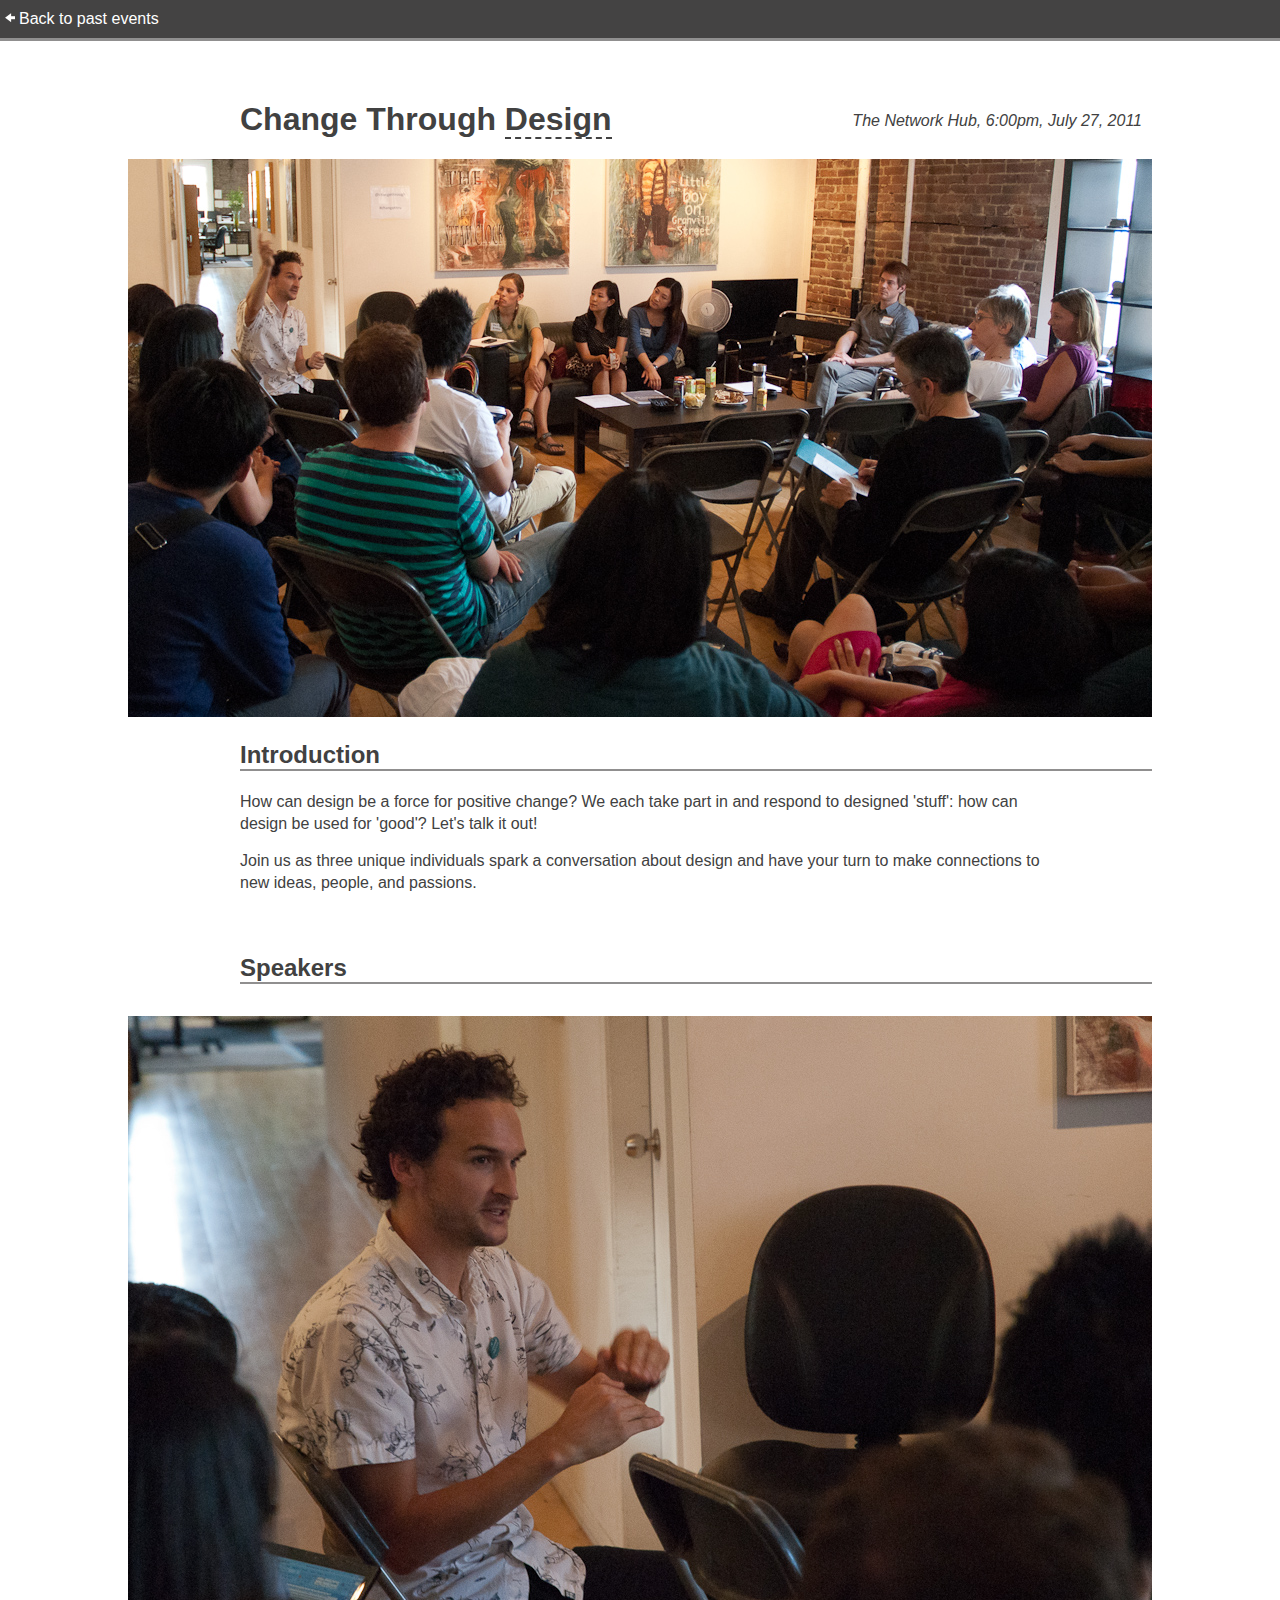
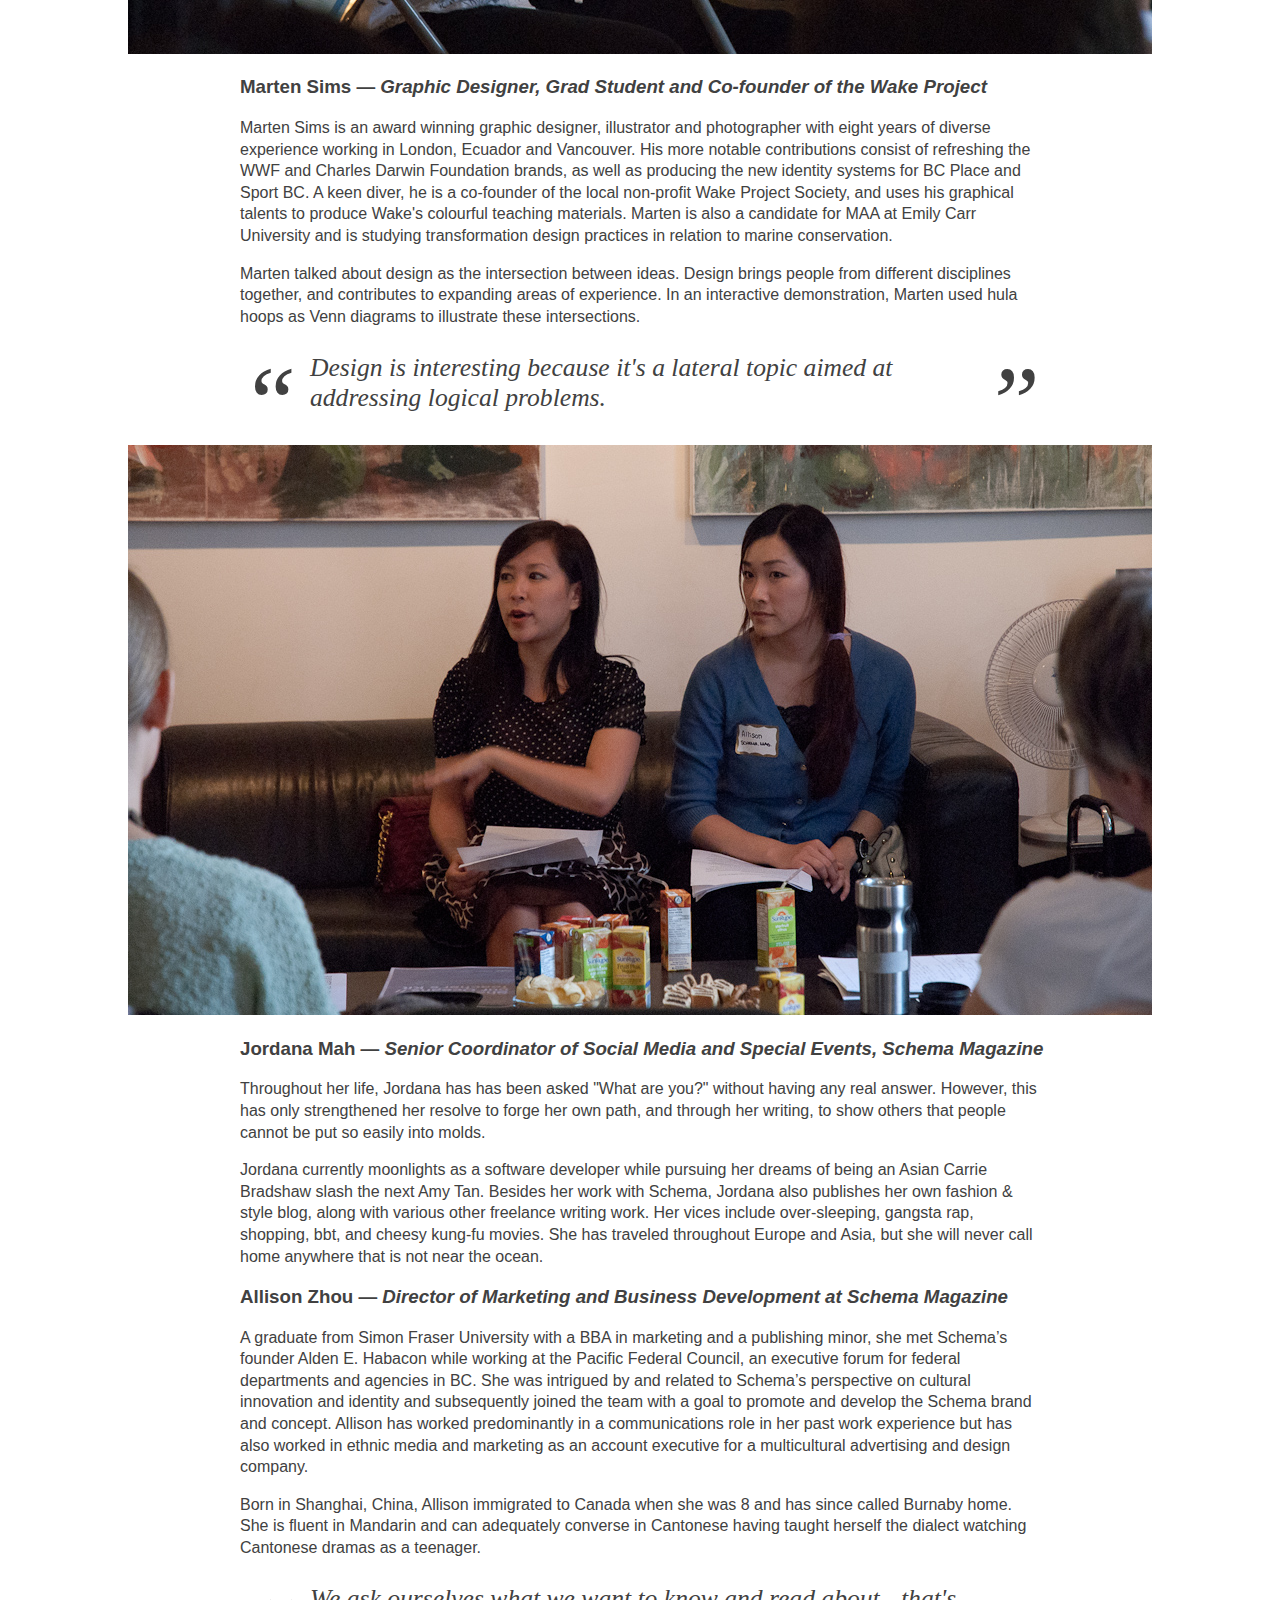
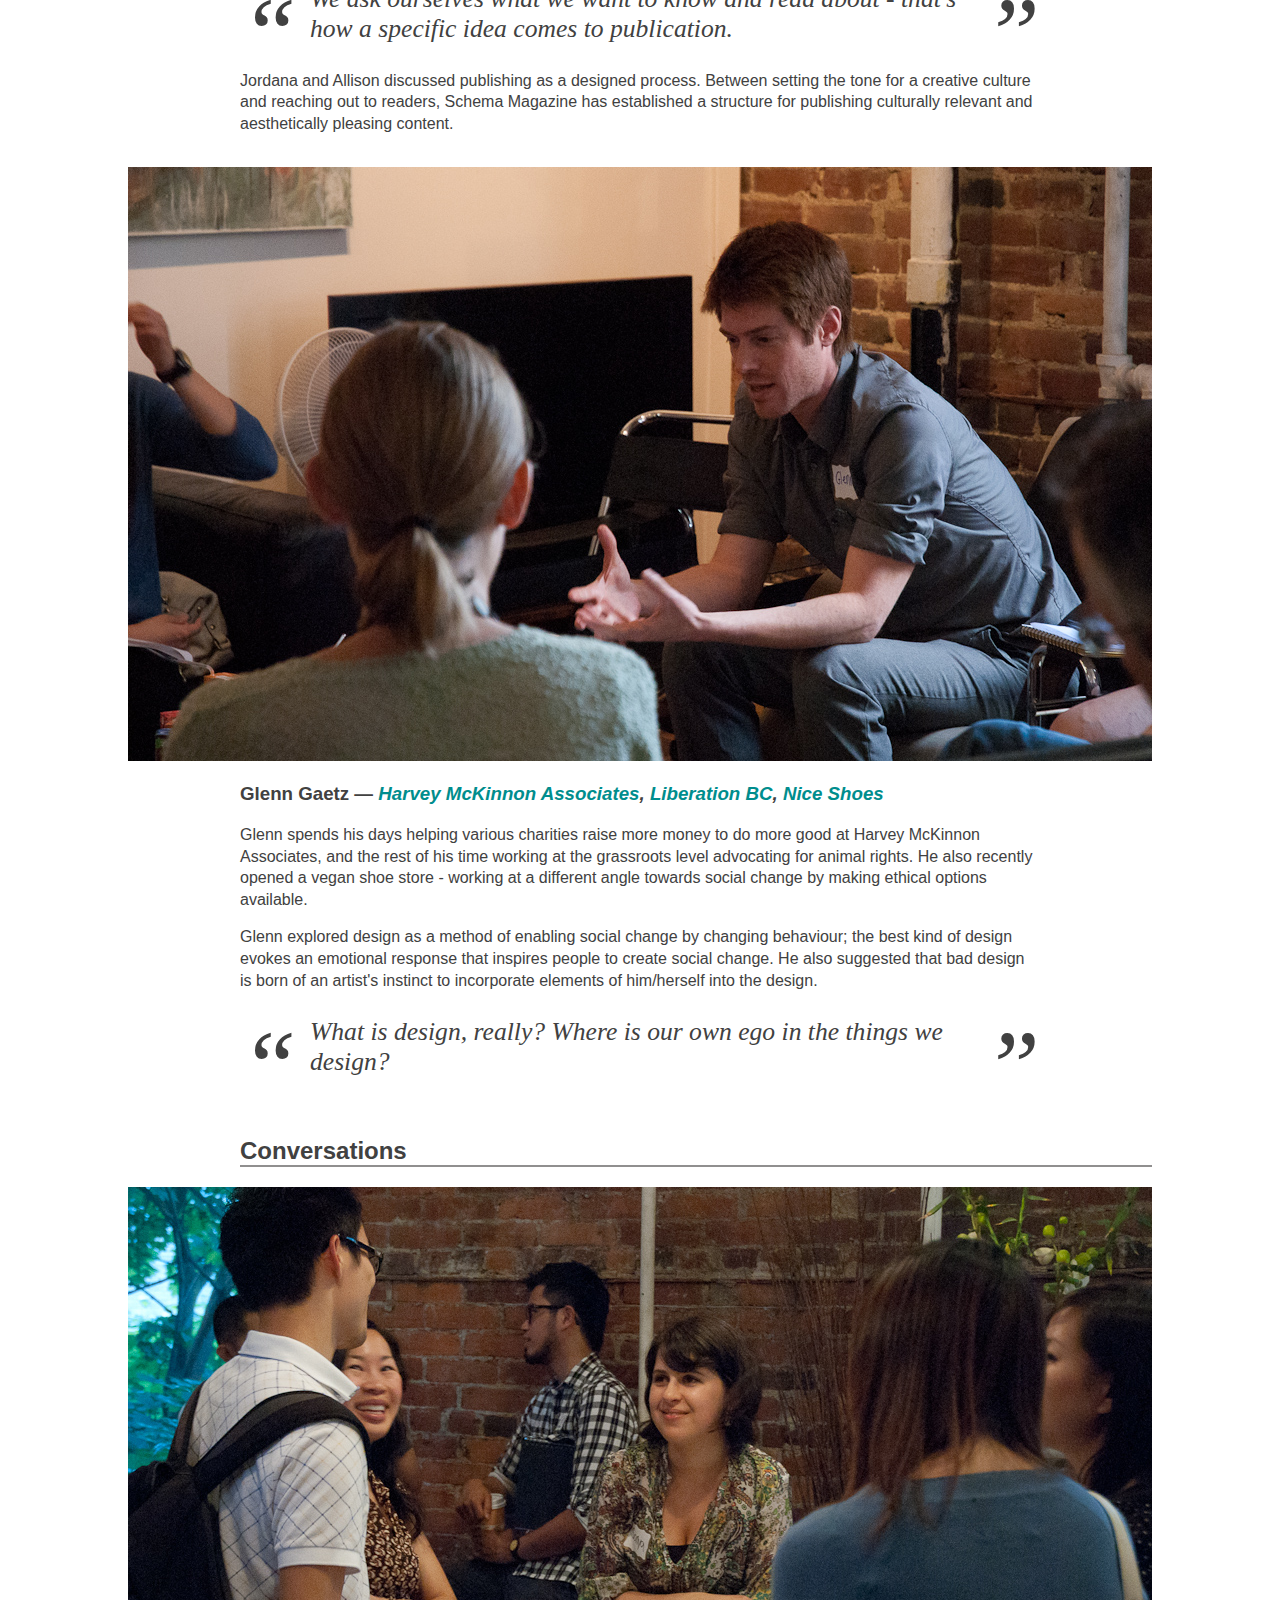
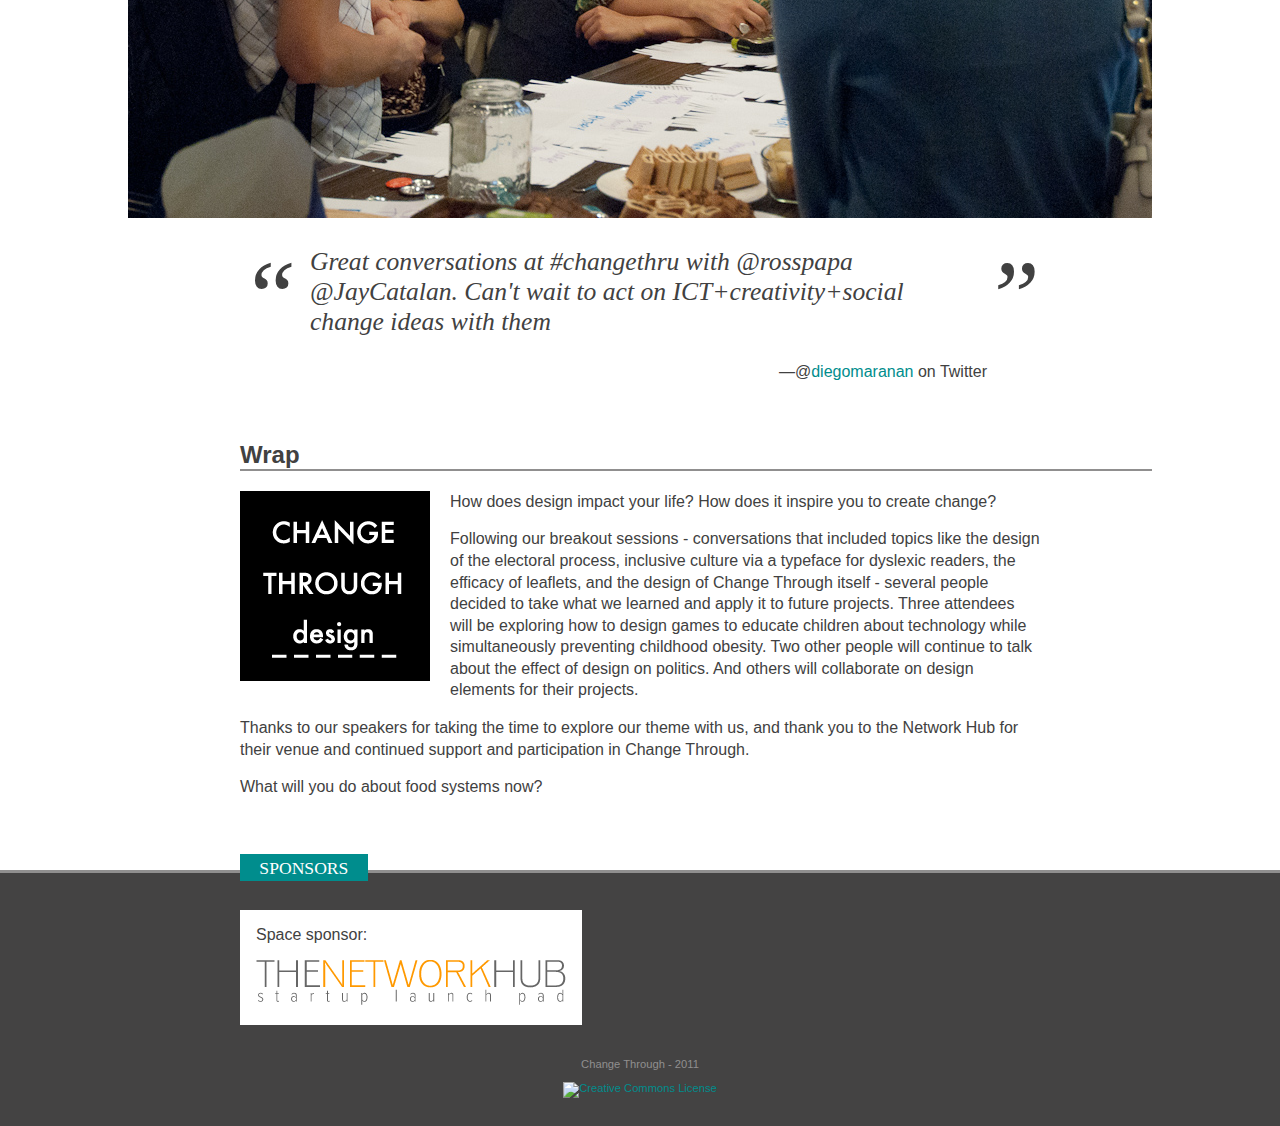
==== events/design/index.html @ bedd81f7 "Add design event page" ====
<!DOCTYPE html>
<head>
  <!-- There's change in the source! -->
  <meta http-equiv="Content-Type" content="text/html;charset=utf-8">
  <title>Change Through Design</title>
  <link type="text/css" rel="stylesheet" media="all" href="../../style.css" />
</head>
<body id="design" class="event">
  <div id="banner"><a href="/#past">Back to past events</a></div>
  <div id="body">
    <div class="wrap">
      <div class="section">
        <h1>Change Through <span class="change">Design</span></h1>
        <div id="event-info">The Network Hub, 6:00pm, July 27, 2011</div>
        <img src="assets/group.jpg" title="Change Through group discussion" />
        <h2>Introduction</h2>
        <p>How can design be a force for positive change? We each take part in and respond to designed 'stuff': how can design be used for 'good'? Let's talk it out!</p>
        <p>Join us as three unique individuals spark a conversation about design and have your turn to make connections to new ideas, people, and passions.</p>
      </div>
      <div class="section">
        <h2>Speakers</h2>
        <div class="speaker">
          <img src="assets/marten-sims.jpg" title="Marten speaking at Change Through" />
          <h3>Marten Sims &mdash; <span class="role">Graphic Designer, Grad Student and Co-founder of the Wake Project</span></h3>
          <p>Marten Sims is an award winning graphic designer, illustrator and photographer with eight years of diverse experience working in London, Ecuador and Vancouver. His more notable contributions consist of refreshing the WWF and Charles Darwin Foundation brands, as well as producing the new identity systems for BC Place and Sport BC. A keen diver, he is a co-founder of the local non-profit Wake Project Society, and uses his graphical talents to produce Wake's colourful teaching materials. Marten is also a candidate for MAA at Emily Carr University and is studying transformation design practices in relation to marine conservation.</p>
          <p>Marten talked about design as the intersection between ideas. Design brings people from different disciplines together, and contributes to expanding areas of experience. In an interactive demonstration, Marten used hula hoops as Venn diagrams to illustrate these intersections.</p>
          <blockquote><span class="sixtysix">&ldquo;</span>Design is interesting because it's a lateral topic aimed at addressing logical problems.<span class="ninetynine">&rdquo;</span></blockquote>
        </div>
        <div class="speaker">
          <img src="assets/jordana-mah-allison-zhou.jpg" title="Jordana Mah and Allison Zhou speaking during the panel" />
          <h3>Jordana Mah &mdash; <span class="role">Senior Coordinator of Social Media and Special Events, Schema Magazine</span></h3>
          <p>Throughout her life, Jordana has has been asked "What are you?" without having any real answer. However, this has only strengthened her resolve to forge her own path, and through her writing, to show others that people cannot be put so easily into molds.</p>
          <p>Jordana currently moonlights as a software developer while pursuing her dreams of being an Asian Carrie Bradshaw slash the next Amy Tan. Besides her work with Schema, Jordana also publishes her own fashion &amp; style blog, along with various other freelance writing work. Her vices include over-sleeping, gangsta rap, shopping, bbt, and cheesy kung-fu movies. She has traveled throughout Europe and Asia, but she will never call home anywhere that is not near the ocean.</p>
          <h3>Allison Zhou &mdash; <span class="role">Director of Marketing and Business Development at Schema Magazine</span></h3>
          <p>A graduate from Simon Fraser University with a BBA in marketing and a publishing minor, she met Schema’s founder Alden E. Habacon while working at the Pacific Federal Council, an executive forum for federal departments and agencies in BC. She was intrigued by and related to Schema’s perspective on cultural innovation and identity and subsequently joined the team with a goal to promote and develop the Schema brand and concept. Allison has worked predominantly in a communications role in her past work experience but has also worked in ethnic media and marketing as an account executive for a multicultural advertising and design company.</p>
          <p>Born in Shanghai, China, Allison immigrated to Canada when she was 8 and has since called Burnaby home. She is fluent in Mandarin and can adequately converse in Cantonese having taught herself the dialect watching Cantonese dramas as a teenager.</p>
          <blockquote><span class="sixtysix">&ldquo;</span>We ask ourselves what we want to know and read about - that's how a specific idea comes to publication.<span class="ninetynine">&rdquo;</span></blockquote>
          <p>Jordana and Allison discussed publishing as a designed process. Between setting the tone for a creative culture and reaching out to readers, Schema Magazine has established a structure for publishing culturally relevant and aesthetically pleasing content.</p>
        </div>
        <div class="speaker">
          <img src="assets/glenn-gaetz.jpg" title="Glenn speaking during the panel" />
          <h3>Glenn Gaetz &mdash; <span class="role"><a href="http://harveymckinnon.com">Harvey McKinnon Associates</a>, <a href="http://liberationbc.org">Liberation BC</a>, <a href="http://gotniceshoes.com">Nice Shoes</a></span></h3>
          <p>Glenn spends his days helping various charities raise more money to do more good at Harvey McKinnon Associates, and the rest of his time working at the grassroots level advocating for animal rights. He also recently opened a vegan shoe store - working at a different angle towards social change by making ethical options available.</p>
          <p>Glenn explored design as a method of enabling social change by changing behaviour; the best kind of design evokes an emotional response that inspires people to create social change. He also suggested that bad design is born of an artist's instinct to incorporate elements of him/herself into the design.</p>
          <blockquote><span class="sixtysix">&ldquo;</span>What is design, really? Where is our own ego in the things we design?<span class="ninetynine">&rdquo;</span></blockquote>
        </div>
      </div>
      <div class="section">
        <h2>Conversations</h2>
        <img src="assets/conversations.jpg" title="Change Through attendees entering discussion" />
        <blockquote><span class="sixtysix">&ldquo;</span>Great conversations at #changethru with @rosspapa @JayCatalan. Can't wait to act on ICT+creativity+social change ideas with them<span class="ninetynine">&rdquo;</span></blockquote>
        <div class="source">&mdash;@<a href="http://twitter.com/#!/diegomaranan/status/96518417955291136">diegomaranan</a> on Twitter</div>
      </div>
      <div class="section">
        <h2>Wrap</h2>
        <img class="event-logo" src="assets/design.png" title="Change Through Design Logo" />
        <p>How does design impact your life? How does it inspire you to create change?</p>
        <p>Following our breakout sessions - conversations that included topics like the design of the electoral process, inclusive culture via a typeface for dyslexic readers, the efficacy of leaflets, and the design of Change Through itself - several people decided to take what we learned and apply it to future projects. Three attendees will be exploring how to design games to educate children about technology while simultaneously preventing childhood obesity. Two other people will continue to talk about the effect of design on politics. And others will collaborate on design elements for their projects.</p>
        <p>Thanks to our speakers for taking the time to explore our theme with us, and thank you to the Network Hub for their venue and continued support and participation in Change Through.</p>
        <p>What will you do about food systems now?</p>
      </div>
    </div>
  </div>
  <div id="footer">
    <div id="footer-title">Sponsors</div>
    <div id="sponsors">
      <div class="sponsor">
        <div class="role">Space sponsor:</div>
        <a href="http://www.thenetworkhub.ca/"><img src="../../images/sponsors/networkhub.png" title="The Network Hub" alt="The Network Hub" /></a>
      </div>
    </div>
    <div id="closure">Change Through - 2011<br /><br /><a rel="license" href="http://creativecommons.org/licenses/by-nc-sa/3.0/"><img alt="Creative Commons License" style="border-width:0" src="http://i.creativecommons.org/l/by-nc-sa/3.0/80x15.png" /></a></div>
  </div>
  <script type="text/javascript">
    var _gaq = _gaq || [];
    _gaq.push(['_setAccount', 'UA-2211282-8']);
    _gaq.push(['_trackPageview']);

    (function() {
      var ga = document.createElement('script'); ga.type = 'text/javascript'; ga.async = true;
      ga.src = ('https:' == document.location.protocol ? 'https://ssl' : 'http://www') + '.google-analytics.com/ga.js';
      var s = document.getElementsByTagName('script')[0]; s.parentNode.insertBefore(ga, s);
    })();
  </script>
</body>
---- style.css ----
/**
 * There's change in the source!
 *
 * Color palette:
 * - teal: #008d8d
 * - orange: #c5820e
 * - dark grey: #444343
 * - light grey: #908f8f
 * - text: #414141
 *
 * Fonts: Arial and Futura
 */
html, body {
  margin: 0;
  padding: 0;
  background: #444343;
  font-family: Helvetica, Arial, sans-serif;
}
img { border: 0; }
ul { line-height: 1.5em; }
p { line-height: 1.35em; }
a { color: #008d8d;  text-decoration: none; }
a:hover { text-decoration: underline; }
#header, #body .wrap, #footer { width: 800px; margin: auto; }

/* >> The Magnificent CLEARFIX << */
.clearfix:after { content: "."; display: block; height: 0; clear: both; visibility: hidden; }
.clearfix { display: inline-block; }
* html .clearfix { height: 1%; } /* Hides from IE-mac \*/
.clearfix { display: block; }

/* Header */
#header { position: relative; padding: 1em 0 2.5em 0; }
.info {
  text-align: right;
  position: absolute;
  top: 42px;
  right: 0px;
  color: #fff;
  font-size: 1.1em;
  letter-spacing: 1px;
}
  .info a {
    color: #fff;
    border-bottom: 1px dashed #fff;
    text-decoration: none;
    padding-bottom: 3px;
  }
#tagline { width: 590px; font-size: 1.8em; line-height: 1.3em; }
#next-event { margin-top: 30px; }
h1#logo {
  text-indent: -9999px;
  margin: 0;
  background: url(images/logo.png);
  width: 190px;
  height: 190px;
}
#nav {
  list-style: none;
  margin: 0;
  padding: 0;
  position: relative;
  top: 1.5em;
}
#nav li { display: inline; }
#nav a {
  margin-left: 25px;
  padding: 0.2em 0;
  font-family: "Futura", Helvetica, Arial, sans-serif;
  color: #fff;
  background: #008d8d;
  text-decoration: none;
  text-transform: uppercase;
  font-size: 1.1em;
  width: 140px;
  text-align: center;
  float: left;
  display: block;
}
#nav .first a { margin: 0; }
#nav .last a { background: #c5820e; }

/* Main content */
#body {
  background: #fff;
  border: 3px solid #908f8f;
  border-left: 0;
  border-right: 0;
  color: #414141;
  padding: 0 0 3.5em 0;
  min-width: 800px;
}

#body h2 { border-bottom: 2px solid #908f8f; }
#body .section { position: relative; margin-top: 3.75em; }
.section a.top {
  position: absolute;
  right: 0;
  top: 4px;
  background: url(images/top.png) no-repeat right 6px;
  font-size: 0.75em;
  font-weight: bold;
  text-decoration: none;
  color: #414141;
  padding: 5px 15px 5px 15px;
}
#body .change { border-bottom: 2px dashed #414141;}
.event-past { clear: both; }
.event-logo { float:left; margin-bottom: 20px; }
.event-info { margin-left: 210px; }
h3#speakers { clear:left; }

/* Poll tweaks */
.PDS_Poll .pds-box { width: auto !important; }
.PDS_Poll .pds-answer { border: 0 !important; }
.PDS_Poll #pds-answer2945984 .pds-answer-group { float: left; width: 175px; }
.PDS_Poll .pds-answer-group { float: left; width: 250px; }
.PDS_Poll .pds-input-label { width: 150px !important; }
.PDS_Poll .pds-vote { clear: both; }

/* Event styles */
#banner { background: #444343; width: 100%; padding: 10px 0; }
#banner a {
  color: #fff;
  margin-left: 5px;
  padding-left: 14px;
  background: url(images/back.png) left 3px no-repeat;
  text-decoration: none;
}
body.event #body { min-width: 1024px; }
body.event #body .wrap { width: 1024px; margin: auto; }
body.event h1,
body.event #body h2,
body.event #body h3,
body.event .audio,
body.event .event-logo {
  margin-left: 112px; /* (1024 - 800) / 2 */
}
body.event #event-info {
  position: absolute;
  right: 10px;
  top: 11px;
  font-style: italic;
}
body.event #body p, body.event #body ul { width: 800px; margin: 1em auto; }
body.event #body ul { padding-left: 9em; }
body.event .speaker { margin-top: 2em; }
body.event blockquote {
  font-family: Times;
  font-style: italic;
  margin: 1em auto;
  padding: 0 70px;
  position:relative;
  width: 660px;
  font-size: 1.6em;
}
body.event blockquote .sixtysix, body.event blockquote .ninetynine {
  position: absolute;
  font-size: 4em;
  top: -9px;
}
body.event blockquote .sixtysix { left: 0; }
body.event blockquote .ninetynine { right: 0; }
body.event .source { text-align: right; margin-right: 165px; }
body.event audio { width: 470px; height: 24px; }
body.event .event-logo { margin-right: 20px; }
.speaker .role { font-style: italic; }

/* Footer */
#footer-title {
  padding: 0.2em 1.1em;
  font-family: Futura;
  color: #fff;
  background: #008d8d;
  text-decoration: none;
  text-transform: uppercase;
  font-size: 1.1em;
  display: inline;
  position:relative;
  top: -0.9em;
}

#sponsors { clear: both; }
.sponsor { float: left; background: #fff; padding: 1em; margin: 1em 0; }
.sponsor .role { color: #414141; padding-bottom: 1em; }
#closure {
  clear:both;
  text-align: center;
  margin: 1em;
  padding: 1.5em 0;
  font-size: 0.7em;
  color: #908f8f;
}
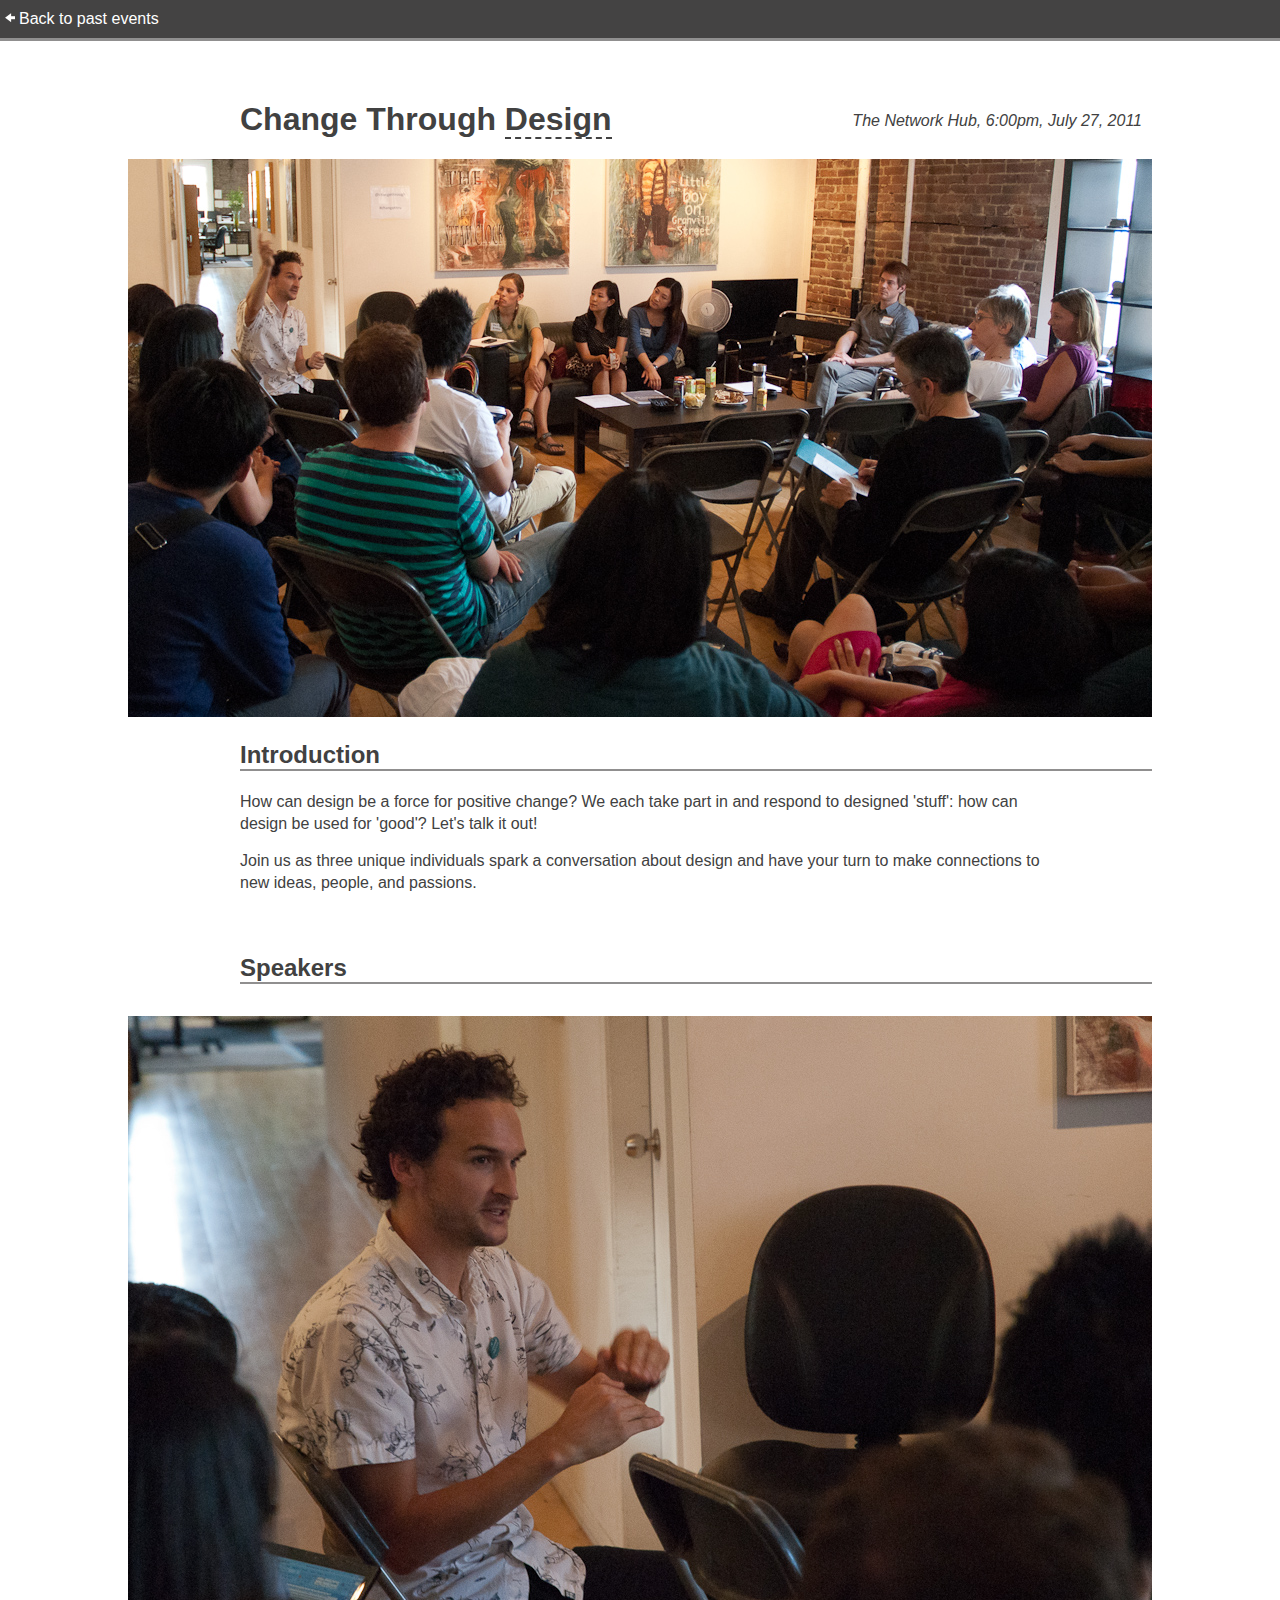
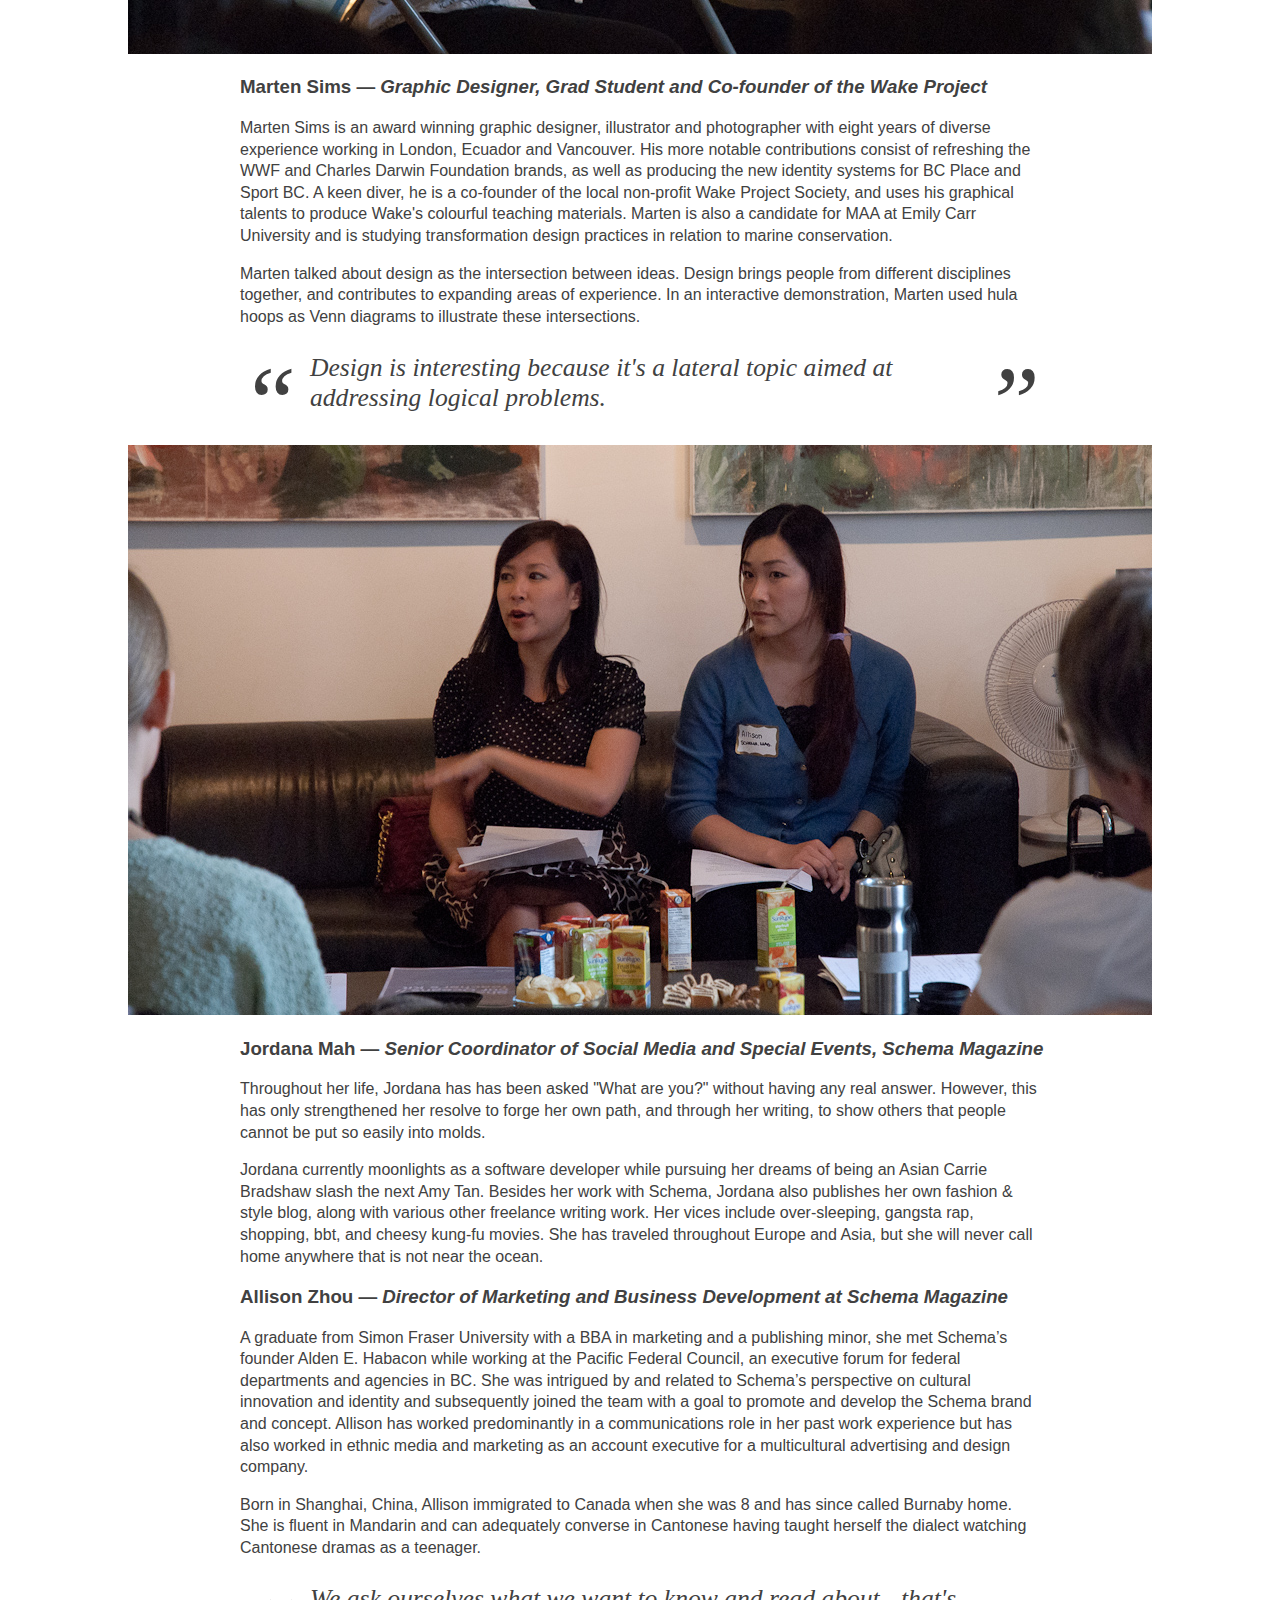
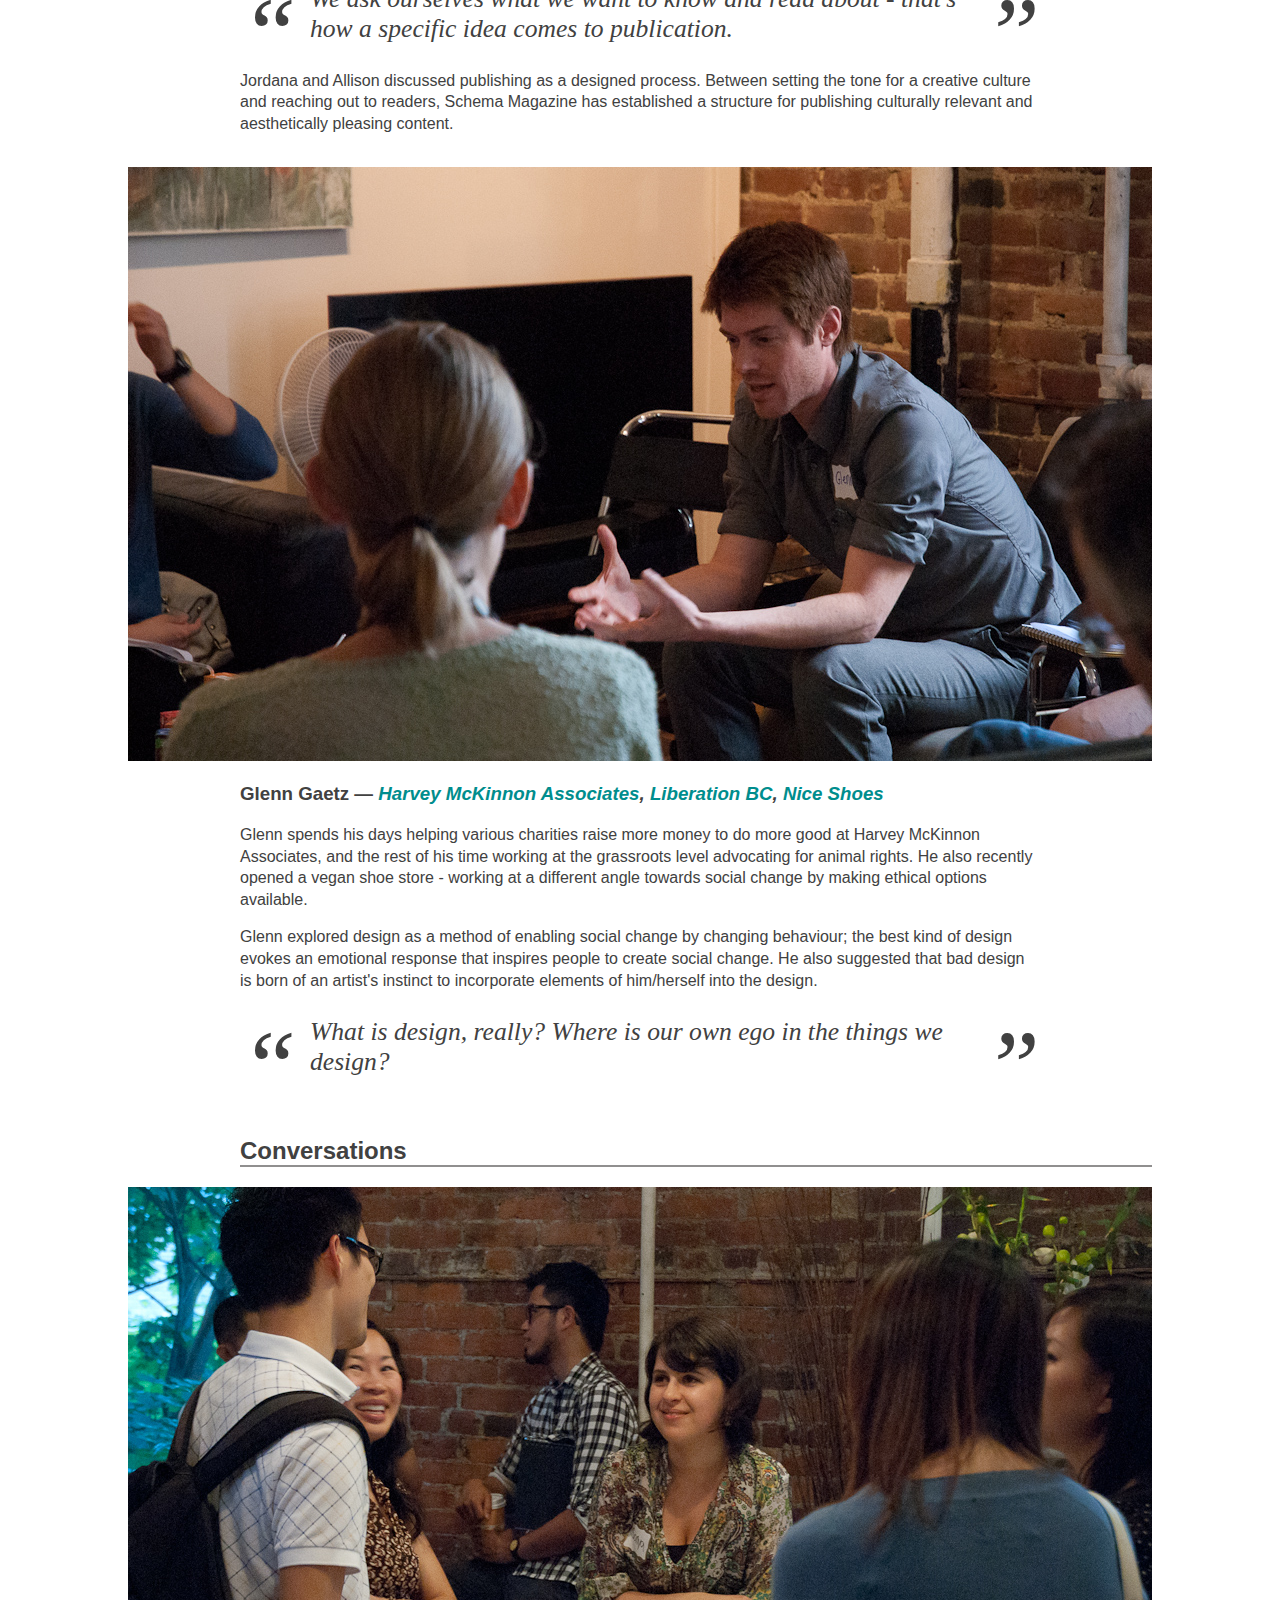
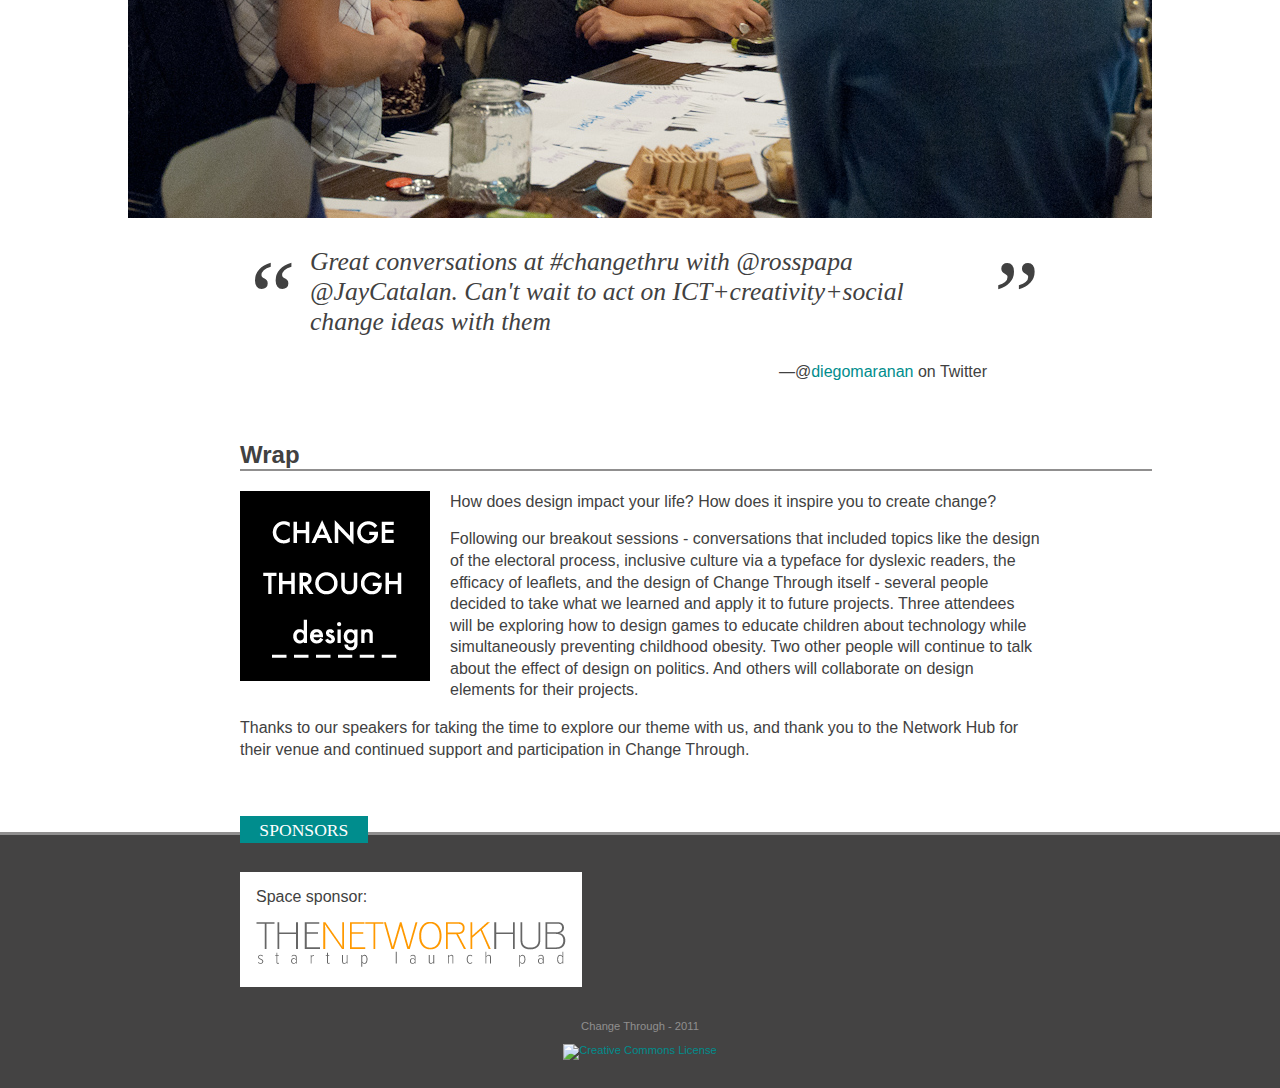
==== commit b68fc04d: "Remove errant food systems sentence" ====
--- a/events/design/index.html
+++ b/events/design/index.html
@@ -57,7 +57,6 @@
         <p>How does design impact your life? How does it inspire you to create change?</p>
         <p>Following our breakout sessions - conversations that included topics like the design of the electoral process, inclusive culture via a typeface for dyslexic readers, the efficacy of leaflets, and the design of Change Through itself - several people decided to take what we learned and apply it to future projects. Three attendees will be exploring how to design games to educate children about technology while simultaneously preventing childhood obesity. Two other people will continue to talk about the effect of design on politics. And others will collaborate on design elements for their projects.</p>
         <p>Thanks to our speakers for taking the time to explore our theme with us, and thank you to the Network Hub for their venue and continued support and participation in Change Through.</p>
-        <p>What will you do about food systems now?</p>
       </div>
     </div>
   </div>
